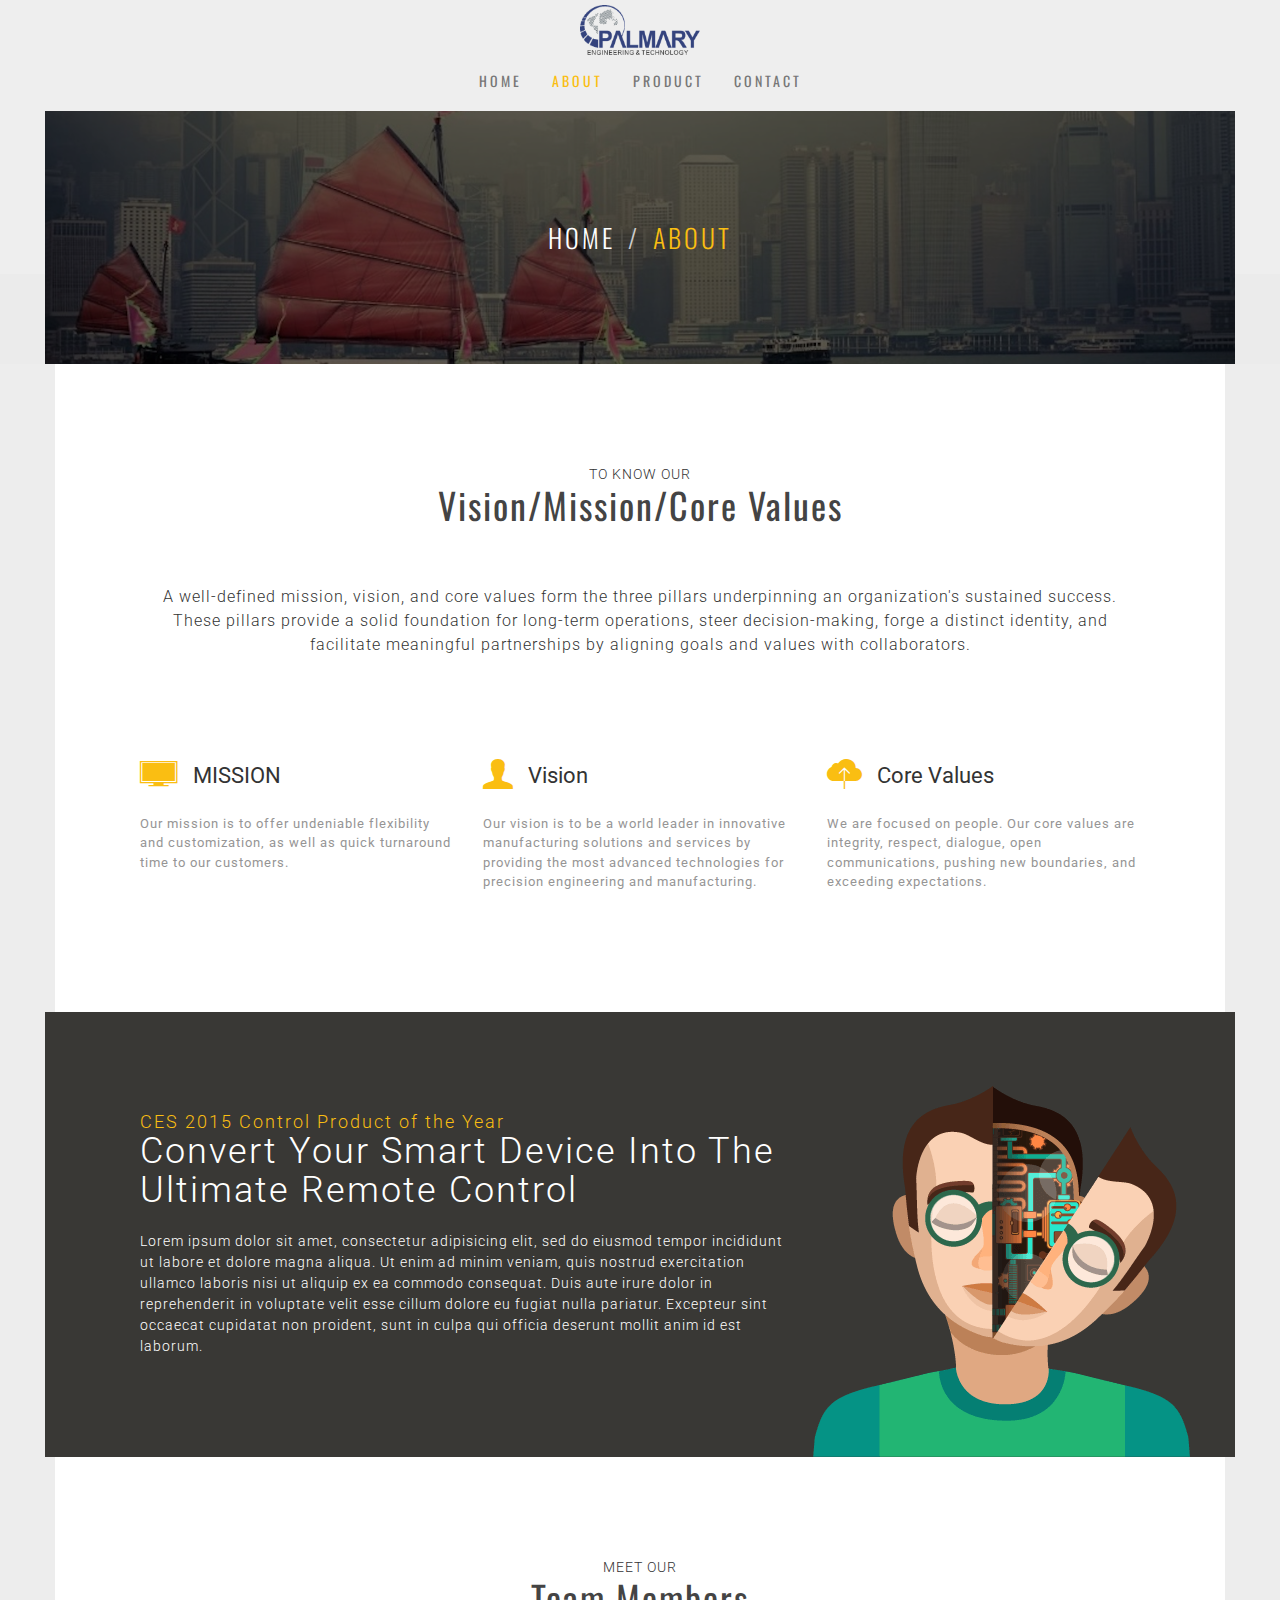
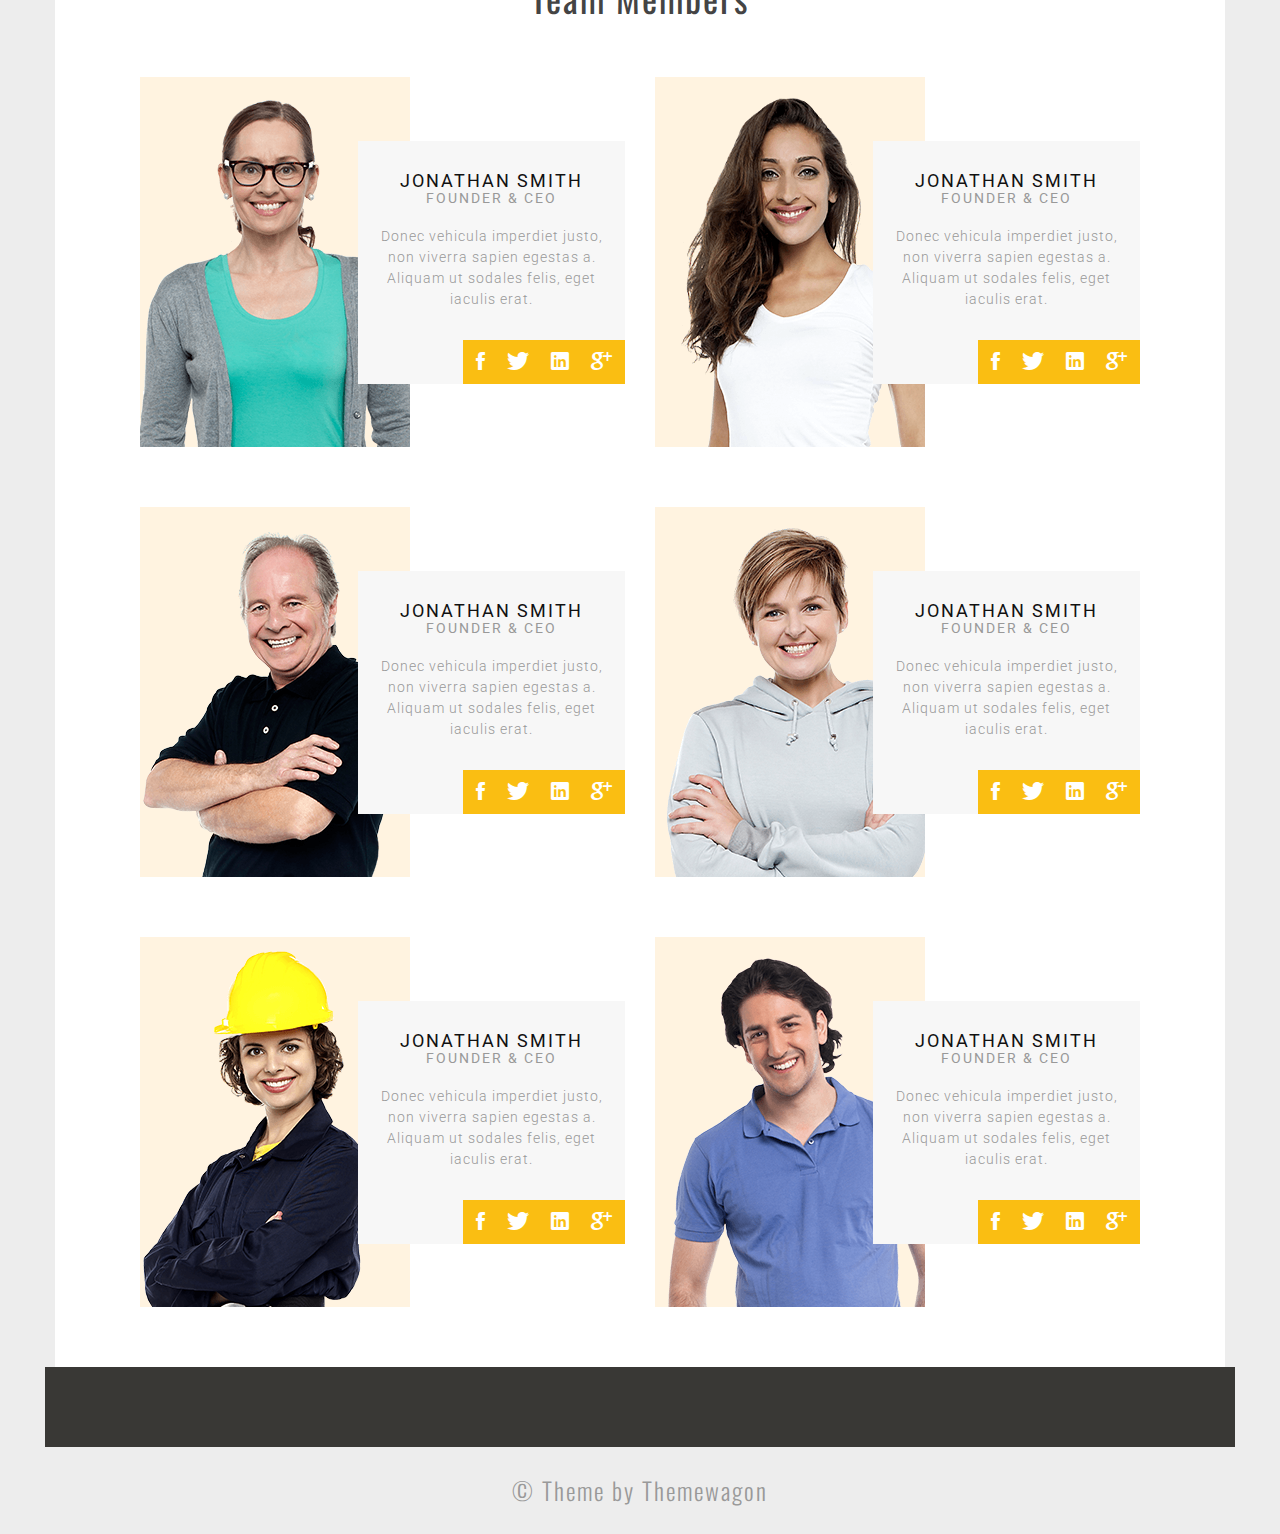
==== about.html @ f739ae71 "Add files via upload" ====
<!DOCTYPE html>
<html lang="en">
    <head>
        <meta charset="utf-8">
        <meta http-equiv="X-UA-Compatible" content="IE=edge">
        <meta name="viewport" content="width=device-width, initial-scale=1">

        <title>Robot | About</title>

        <!-- CSS -->

        <!-- google fonts -->
        <link href='https://fonts.googleapis.com/css?family=Roboto:400,300,500,700' rel='stylesheet' type='text/css'>
        <link href='https://fonts.googleapis.com/css?family=Oswald:400,300,700' rel='stylesheet' type='text/css'>

        <!-- files -->
        <link href="assets/css/bootstrap.min.css" rel="stylesheet">
        <link href="assets/css/magnific-popup.css" rel="stylesheet">
        <link href="assets/css/owl.carousel.css" rel="stylesheet">
        <link href="assets/css/owl.carousel.theme.min.css" rel="stylesheet">
        <link href="assets/css/ionicons.css" rel="stylesheet">
        <link href="assets/css/main.css" rel="stylesheet">

        <!--[if lt IE 9]>
          <script src="https://oss.maxcdn.com/html5shiv/3.7.2/html5shiv.min.js"></script>
          <script src="https://oss.maxcdn.com/respond/1.4.2/respond.min.js"></script>
        <![endif]-->
    </head>
    <body>

    <!-- Site Header -->
        <div class="site-header-bg">
            <div class="container">
                <div class="row justify-content-center">
                    <div class="col-sm-12 text-center">
                        <a href="index.html"><img src="palmary.png" alt="logo" style="height: 50px; width: 120px"></a>
                    </div>

                </div>
            </div>
        </div>
        
    <!-- Header -->

        <section id="header" class="main-header about-header inner-header">
            <div class="container">

                <div class="row">
                    <nav class="navbar navbar-default">
                        <div class="navbar-header">
                            <button type="button" class="navbar-toggle collapsed" data-toggle="collapse" data-target="#site-nav-bar" aria-expanded="false">
                                <span class="sr-only">Toggle navigation</span>
                                <span class="icon-bar"></span>
                                <span class="icon-bar"></span>
                                <span class="icon-bar"></span>
                            </button>
                        </div>

                        <div class="collapse navbar-collapse" id="site-nav-bar">
                            <ul class="nav navbar-nav">
                                <li><a href="index.html">Home</a></li>
                                <li class="active"><a href="about.html">About</a></li>
                                <li><a href="shop.html">Product</a></li>
                                
                                <li><a href="contact.html">Contact</a></li>
                            </ul>
                        </div><!-- /.navbar-collapse -->
                    </nav>
                </div>
                
                <div class="intro row">
                    <div class="overlay"></div>
                    <div class="col-sm-12">
                        <ol class="breadcrumb">
                            <li><a href="index.html">Home</a></li>
                            <li class="active">About</li>
                        </ol>
                    </div>
                </div> <!-- /.intro.row -->
            </div> <!-- /.container -->
            <div class="nutral"></div>
        </section> <!-- /#header -->

    <!-- About -->
        <section class="about">
            <div class="container page-bgc">
                <div class="row">
                    <div class="col-sm-12">
                        <div class="title-box">
                            <p>To know our</p>
                            <h2 class="title mt0">Vision/Mission/Core Values</h2>
                        </div>
                    </div>
                </div>
                <div class="row">
                    <div class="boxed">
                        <div class="col-sm-12">
                            <p class="inner-p">
                                A well-defined mission, vision, and core values form the three pillars underpinning an organization's sustained success. These pillars provide a solid foundation for long-term operations, steer decision-making, forge a distinct identity, and facilitate meaningful partnerships by aligning goals and values with collaborators.
                            </p>
                        </div>
                    </div>
                </div>

            <!-- Services -->
                <div class="service">
                    <div class="row">
                        <div class="boxed">
                            <div class="col-sm-4">
                                <div class="service-box">
                                    <div class="service-title">
                                        <div class="icon">
                                            <span class="ion-ios-monitor"></span>
                                        </div>
                                         <div class="mt-10">
                                            MISSION
                                        </div>
                                    </div>
                                    <p>Our mission is to offer undeniable flexibility and customization, as well as quick turnaround time to our customers.
                                    </p>
                                </div>
                            </div>
                            <div class="col-sm-4">
                                <div class="service-box">
                                    <div class="service-title">
                                        <div class="icon">
                                            <span class="ion-person"></span>
                                        </div>
                                         <div class="mt-10">
                                            Vision
                                        </div>
                                    </div>
                                    <p>
                                        Our vision is to be a world leader in 
innovative manufacturing solutions and
services by providing the most advanced 
technologies for precision engineering and 
manufacturing.
                                    </p>
                                </div>
                            </div>
                            <div class="col-sm-4">
                                <div class="service-box">
                                    <div class="service-title">
                                        <div class="icon">
                                            <span class="ion-ios-cloud-upload"></span>
                                        </div>
                                         <div>
                                            Core Values
                                        </div>
                                    </div>
                                    <p>
                                        We are focused on people. Our core values are integrity, respect, dialogue, open communications, pushing new boundaries, and exceeding expectations.
                                    </p>
                                </div>
                            </div>
                            
                        </div>
                    </div>
                </div>

            <!-- Machine Man -->
                <div class="machine-man">
                    <div class="row">
                        <div class="boxed">
                            <div class="col-sm-8">
                                <h4 class="m-s-title">CES 2015 Control Product of the Year</h4>
                                <h1 class="m-p-title">Convert your smart device into the ultimate remote control</h1>
                                <p>
                                    Lorem ipsum dolor sit amet, consectetur adipisicing elit, sed do eiusmod
                                    tempor incididunt ut labore et dolore magna aliqua. Ut enim ad minim veniam,
                                    quis nostrud exercitation ullamco laboris nisi ut aliquip ex ea commodo
                                    consequat. Duis aute irure dolor in reprehenderit in voluptate velit esse
                                    cillum dolore eu fugiat nulla pariatur. Excepteur sint occaecat cupidatat non
                                    proident, sunt in culpa qui officia deserunt mollit anim id est laborum.
                                </p>
                            </div>
                        </div>
                    </div>
                </div>

            <!-- Team -->
                <div class="team">
                    <div class="row">
                        <div class="boxed">
                            <div class="col-sm-12">
                                <div class="title-box">
                                    <p>Meet our</p>
                                    <h2 class="title mt0">Team Members</h2>
                                </div>
                            </div>
                            <div class="col-sm-6">
                                <div class="team-box">
                                    <div class="team-img">
                                        <img class="team-img img-responsive" src="assets/images/team-1.png" alt="team">
                                    </div>
                                    <div class="team-img-detail">
                                        <h4 class="member-name">Jonathan Smith</h4>
                                        <h5 class="member-id">Founder &amp; CEO</h5>
                                        <p>
                                            Donec vehicula imperdiet justo, non viverra sapien egestas a. Aliquam ut sodales felis, eget iaculis erat.
                                        </p>
                                        <div class="social">
                                            <a href="#"><i class="ion-social-facebook"></i></a>
                                            <a href="#"><i class="ion-social-twitter"></i></a>
                                            <a href="#"><i class="ion-social-linkedin"></i></a>
                                            <a href="#"><i class="ion-social-googleplus"></i></a>
                                        </div>
                                    </div>
                                </div>
                            </div>
                            <div class="col-sm-6">
                                <div class="team-box">
                                    <div class="team-img">
                                        <img class="team-img img-responsive" src="assets/images/team-2.png" alt="team">
                                    </div>
                                    <div class="team-img-detail">
                                        <h4 class="member-name">Jonathan Smith</h4>
                                        <h5 class="member-id">Founder &amp; CEO</h5>
                                        <p>
                                            Donec vehicula imperdiet justo, non viverra sapien egestas a. Aliquam ut sodales felis, eget iaculis erat.
                                        </p>
                                        <div class="social">
                                            <a href="#"><i class="ion-social-facebook"></i></a>
                                            <a href="#"><i class="ion-social-twitter"></i></a>
                                            <a href="#"><i class="ion-social-linkedin"></i></a>
                                            <a href="#"><i class="ion-social-googleplus"></i></a>
                                        </div>
                                    </div>
                                </div>
                            </div>
                            <div class="col-sm-6">
                                <div class="team-box">
                                    <div class="team-img">
                                        <img class="team-img img-responsive" src="assets/images/team-3.png" alt="team">
                                    </div>
                                    <div class="team-img-detail">
                                        <h4 class="member-name">Jonathan Smith</h4>
                                        <h5 class="member-id">Founder &amp; CEO</h5>
                                        <p>
                                            Donec vehicula imperdiet justo, non viverra sapien egestas a. Aliquam ut sodales felis, eget iaculis erat.
                                        </p>
                                        <div class="social">
                                            <a href="#"><i class="ion-social-facebook"></i></a>
                                            <a href="#"><i class="ion-social-twitter"></i></a>
                                            <a href="#"><i class="ion-social-linkedin"></i></a>
                                            <a href="#"><i class="ion-social-googleplus"></i></a>
                                        </div>
                                    </div>
                                </div>
                            </div>
                            <div class="col-sm-6">
                                <div class="team-box">
                                    <div class="team-img">
                                        <img class="team-img img-responsive" src="assets/images/team-4.png" alt="team">
                                    </div>
                                    <div class="team-img-detail">
                                        <h4 class="member-name">Jonathan Smith</h4>
                                        <h5 class="member-id">Founder &amp; CEO</h5>
                                        <p>
                                            Donec vehicula imperdiet justo, non viverra sapien egestas a. Aliquam ut sodales felis, eget iaculis erat.
                                        </p>
                                        <div class="social">
                                            <a href="#"><i class="ion-social-facebook"></i></a>
                                            <a href="#"><i class="ion-social-twitter"></i></a>
                                            <a href="#"><i class="ion-social-linkedin"></i></a>
                                            <a href="#"><i class="ion-social-googleplus"></i></a>
                                        </div>
                                    </div>
                                </div>
                            </div>
                            <div class="col-sm-6">
                                <div class="team-box">
                                    <div class="team-img">
                                        <img class="team-img img-responsive" src="assets/images/team-5.png" alt="team">
                                    </div>
                                    <div class="team-img-detail">
                                        <h4 class="member-name">Jonathan Smith</h4>
                                        <h5 class="member-id">Founder &amp; CEO</h5>
                                        <p>
                                            Donec vehicula imperdiet justo, non viverra sapien egestas a. Aliquam ut sodales felis, eget iaculis erat.
                                        </p>
                                        <div class="social">
                                            <a href="#"><i class="ion-social-facebook"></i></a>
                                            <a href="#"><i class="ion-social-twitter"></i></a>
                                            <a href="#"><i class="ion-social-linkedin"></i></a>
                                            <a href="#"><i class="ion-social-googleplus"></i></a>
                                        </div>
                                    </div>
                                </div>
                            </div>
                            <div class="col-sm-6">
                                <div class="team-box">
                                    <div class="team-img">
                                        <img class="team-img img-responsive" src="assets/images/team-6.png" alt="team">
                                    </div>
                                    <div class="team-img-detail">
                                        <h4 class="member-name">Jonathan Smith</h4>
                                        <h5 class="member-id">Founder &amp; CEO</h5>
                                        <p>
                                            Donec vehicula imperdiet justo, non viverra sapien egestas a. Aliquam ut sodales felis, eget iaculis erat.
                                        </p>
                                        <div class="social">
                                            <a href="#"><i class="ion-social-facebook"></i></a>
                                            <a href="#"><i class="ion-social-twitter"></i></a>
                                            <a href="#"><i class="ion-social-linkedin"></i></a>
                                            <a href="#"><i class="ion-social-googleplus"></i></a>
                                        </div>
                                    </div>
                                </div>
                            </div>
                        </div>
                    </div>
                </div>

            <!-- CTA -->
                <div class="cta">
                    <div class="row">
                        
                    </div>
                </div>

            </div>
        </section>

    <!-- Footer -->

        <footer class="footer text-center">
            <h3>&copy; Theme by <a href="https://themewagon.com/">Themewagon</a></h3>
        </footer>

    <!-- Scripts -->
        <script src="assets/js/jquery-1.12.3.min.js"></script>
        <script src="assets/js/bootstrap.min.js"></script>
        <script src="assets/js/jquery.magnific-popup.min.js"></script>
        <script src="assets/js/owl.carousel.min.js"></script>
        <script src="assets/js/script.js"></script>

    </body>
</html>
---- assets/css/main.css ----
body{
	background-color: #ededed;
	font-family: 'Oswald';
	position: relative;
	margin: 0;

}

/*======================================================================
##		Global Settings
=======================================================================*/
.btn-robot, p{
	font-family: 'Roboto';
	line-height: 1.5;
	letter-spacing: 1px;
	font-weight: 300;
}
.mt0{
	margin-top: 0;
}
.thin{
	font-weight: 300;
}
.c-table{
	display: table;
	height: 100%;
	width: 100%;
}
.c-cell{
	display: table-cell;
	vertical-align: middle;
}
.title-box{
	text-align: center;
	padding: 100px 0 50px;
	text-transform: uppercase;
}
.title-box p{
	margin-bottom: 0;
}
.title{
	font-weight: 300;
	color: #999;
	font-size: 36px;
	letter-spacing: 2px;
}
.title.mt0{
	text-transform: capitalize;
	font-weight: 400;
	color: #444;
}
.title span{
	color: #444;
}
.btn-robot{
	border-radius: 0;
	background-color: #fabe12;
	color: #fff;
	text-transform: uppercase;
	border-color: transparent;
	padding: 5px 15px;
	transition: all 0.4s ease-in-out;
	letter-spacing: 1px;
	font-weight: 300;
	margin-top: 15px;
}
.btn-robot:hover{
	background-color: transparent;
	color: #fabe12;
	border-color: #fabe12;
}




/*======================================================================
##		Header Section
=======================================================================*/
.site-header-bg{
	width: 100%;
	background-color: #eee;
	z-index: 1;
	padding-top: 5px;
	color: #fff;
	justify-content: center;
	text-transform: uppercase;
	font-family: 'Roboto';
}
.site-header-bg .container {
  width: 100%;
}
.site-header-bg .input-group{
	padding-top: 0px;
}
.site-header-bg .form-control{
	border-radius: 0;
	background-color: transparent;
}
.site-header-bg .input-group .btn{
	text-transform: uppercase;
	border-radius: 0;
}
.site-header-bg .btn-robot{
	margin-top: 0;
	padding-bottom: 6px;
}




/*======================================================================
##		Header Section
=======================================================================*/
.main-header{
	text-transform: uppercase;
	text-align: center;
	color: #fff;
	letter-spacing: 3px;
	background: #eee;
	position: relative;
}
.header-quote{
	color: #fabe12;
	font-weight: 700;
	margin-bottom: 0;
}
.main-header p{
	font-weight: 300;
	font-size: 18px;
	letter-spacing: 6px;
}
.header-title{
	font-weight: 700;
}
.header-title .thin{
	letter-spacing: 6px;
}
.intro{
	  padding: 200px 0;
    background-image: url(../images/hongkong.jpg);
    background-repeat: no-repeat;
    background-size: cover;
    background-position: center;
    margin-bottom: -90px;
    z-index: 11;
    position: relative;
    transition: background-image 1.5s linear;
}
.nutral{
	background-color: #ebebeb;
	height: 90px;
	z-index: 10;
	position: relative;
}
.navbar{
    margin-bottom: 0;
    border-bottom-left-radius: 0;
    border-bottom-right-radius: 0;
}
.navbar-default{
	border-color: #eee;
  background-color: #eee;
}
.navbar-default .navbar-nav>.active>a, .navbar-default .navbar-nav>.active>a:focus, .navbar-default .navbar-nav>.active>a:hover{
	color: #fabe12;
	background-color: transparent;
}
.navbar .navbar-nav {
    display: inline-block;
    float: none;
}
.navbar .navbar-collapse {
    text-align: center;
}
.navbar-default .navbar-nav>li>a:focus, .navbar-default .navbar-nav>li>a:hover {
	color: #fff;
}




/*======================================================================
##		Footer widget Section
=======================================================================*/
.footer-widget{
	padding: 80px 0;
	border-bottom: 1px solid rgba(153, 153, 153, 0.3);
}
.footer-widget .section-bg{
	background-color: #ebebeb;
	text-align: center;
	text-transform: capitalize;
}
.footer-widget h3{
	border-bottom: 1px solid rgba(153, 153, 153, 0.3);
	color: #999;
	padding-bottom: 25px;
	margin-bottom: 15px;
	font-weight: 300;
	letter-spacing: 2px;
}
.footer-widget ul{
	padding-left: 0;
}
.footer-widget ul li{
	list-style-type: none;
	padding: 7px 0;
}
.footer-widget ul li:before{
	content: "\f363";
	font-family: 'ionicons';
	padding-right: 5px;
	font-size: 14px;
	color: #999;
}
.footer-widget ul li a{
	color: #999;
	font-family: 'Roboto';
	font-size: 14px;
	font-weight: 500;
}
.widget-img-box{
	margin-top: 30px;
}
.widget-img{
	width: 49%;
	display: inline-block;
}
.footer{
	padding: 10px 0 20px;
}
.footer h3, .footer a{
	color: #999;
	font-weight: 300;
	letter-spacing: 2px;
}







/*======================================================================
##		Product Section
=======================================================================*/
.product .section-bg{
	background-color: #fff;
}
.porduct-box{
	margin-bottom: 30px;
	position: relative;
}
.porduct-box img{
	width: 100% !important;
}
.product-title{
	position: absolute;
    top: 5px;
    left: 25px;
    right: 25px;
    padding: 15px;
    background-color: #fabe12;
    text-transform: uppercase;
    color: #fff;
    text-align: center;
    font-weight: 300;
}
.classic-title{
	margin-top: 100px;
	text-transform: uppercase;
	letter-spacing: 2px;
	margin-bottom: 30px;
	position: relative;
}
.incline-div{
	position: absolute;
	top: 3px;
	left: 0;
	border-top: 60px solid #fabe12;
	border-right: 60px solid transparent;
	margin-left: -15px;
	width: 250px;
	z-index: 1;
}
.outer-stiker{
	display: inline-block;
	color: #d0d0d0;
}
.stiker{
	display: inline-block;
}
.inner-stiker{
	color: #fff;
	padding-right: 50px;
}
.outer-stiker, .inner-stiker{
	font-weight: 300;
	z-index: 2;
	position: relative;
}
.product p{
	color: #999;
	font-size: 14px;
	text-align: justify;
	margin-bottom: 30px;
}
.product p.p-large{
	font-size: 16px;
	font-weight: 400;
}
@media (min-width: 768px){
	.boxed{
		padding: 0 80px;
	}
}




/*======================================================================
##		History Section
=======================================================================*/
.history .section-bg{
	background-color: #222;
	text-align: center;
}
.history p{
	color: #fff;
}
.history .title{
	color: #fabe12;
}
.history img{
	padding: 60px 0 0;
}



/*======================================================================
##		Partner Section
=======================================================================*/
.partner .section-bg{
	background-color: #eee;
	text-align: center;
	padding-bottom: 80px;
}
.partner .title{
	color: #111;
}




/*======================================================================
++++++++++++++++++++++++++++++++++++++++++++++++++++++++++++++++++++++++
##		Pages
++++++++++++++++++++++++++++++++++++++++++++++++++++++++++++++++++++++++
=======================================================================*/

/*======================================================================
##		Inner Header Sections
=======================================================================*/
.inner-header .intro{
	padding: 100px 0;
}
.overlay{
	position: absolute;
	content: '';
	width: 100%;
	height: 100%;
	top: 0;
	left: 0;
	background-color: rgba(1, 0, 0, 0.6);
}
.inner-header .breadcrumb{
	margin-bottom: 0;
	background-color: transparent;
	font-size: 26px;
	font-weight: 300;
}
.inner-header .breadcrumb>.active{
	color: #fabe12;
}
.inner-header .breadcrumb a{
	color: #fff;
}
.inner-p{
	text-align: center;
	margin-bottom: 80px;
	font-size: 16px;
}
.page-bgc{
	background-color: #fff;
	padding-bottom: 100px;
}

.intro{
	background-color: #313131;
}
.faq-header .intro{
	background-image: url(../images/hongkong2.jpg);
}
.shop-header .intro{
	background-image: url(../images/shop-header.jpg);
}
.contact-header .intro{
	background-image: url(../images/contact-header.jpg);
}
.about-header .intro{
	background-image: url(../images/hongkong2.jpg);
}
.about .page-bgc{
	padding-bottom: 0;
}





/*======================================================================
##		FAQ
=======================================================================*/
.panel-heading {
  padding: 0;
  border-radius: 0;
}
.panel-heading h4.panel-title {
  position: relative;
  text-transform: capitalize;
}
.panel-heading a {
  display: block;
  padding: 15px 0 15px 40px;
  line-height: 1;
  -webkit-transition: all .3s;
  transition: all .3s;
}

.panel-heading a:hover {
  color: #fff;
  text-decoration: none;
}
.panel-heading a:focus {
  text-decoration: none;
  color: #111;
}
.panel-heading a:active {
  color: #111;
}
@media (min-width:768px) {
  .panel-heading a:after,a.collapsed:after {
    font-family: 'ionicons';
    content: "\f126";
    position: absolute;
    right: 55px;
    font-size: 18px;
    color: #111;
  }

  a.collapsed:after {
    content: "\f123";
  }
}
.panel-body {
  padding: 20px;
  color: #999;
  line-height: 1.7;
}
.panel-default {
  border: 1px solid #111;
}
.panel-default>.panel-heading {
  background-color: transparent;
  transition: all 0.4s ease-in-out;
}
.panel-default>.panel-heading:hover{
	background-color: #fabe12;
}
.panel-default>.panel-heading+.panel-collapse>.panel-body {
  border-top: 2px solid rgba(0,0,0,.1);
}

.panel-group .panel {
  border-radius: 0;
  margin-bottom: -5px;
  border-bottom: none;
}
.panel-group .panel:last-child{
	border-bottom: 1px solid #111;
}




/*======================================================================
##		Shop
=======================================================================*/
.img-full{
	width: 100%;
}
.shop-box{
	position: relative;
	overflow: hidden;
}
.shop-box-hover{
	position: absolute;
	left: -90%;
	top: -90%;
	background-color: #fabe12;
	width: 100%;
	height: 100%;
	transition: all 0.4s ease-in-out;
}
.shop-box:hover .shop-box-hover{
	top: 0;
	left: 0;
}
.shop-box-hover .c-cell a{
	font-size: 25px;
	color: #111;
	transition: all 0.4s ease-in-out;
	padding: 8px;
}
.shop-box-hover .c-cell a:hover{
	color: #fff;
	text-decoration: none;
}
.shop-box-title{
	font-family: 'Roboto';
	text-transform: uppercase;
	padding: 30px 0;
	margin-bottom: 50px;
	border-bottom: 1px solid rgba(0, 0, 0, 0.1);
}
.shop-box-title h4{
	margin: 0 0 5px 0;
	font-weight: 700;
}
.shop-price{
	margin-bottom: 0;
	font-weight: 500;
}
.star{
	margin: 0;
	color: #fabe12;
}
@media (min-width: 768px){
	.shop-price, .star{
		text-align: right;
	}
}
.pager li>a, .pager li>span{
	border-radius: 0;
	color: #111;
}
.pager li>a:focus, .pager li>a:hover{
	color: #fff;
	border-color: #fabe12;
	background-color: #fabe12;
}




/*======================================================================
##		Contact
=======================================================================*/
.map_canvas{
	width: 100%;
	height: 400px;
	margin-bottom: 30px;
}
.contact h4, .contact h5{
	font-family: 'Roboto';
	text-transform: uppercase;
	font-weight: 400;
}
.contact h5{
	margin: 0;
}
.contact h4{
	padding: 40px 0 30px;
}
.contact-detail{
	border-bottom: 1px solid #ddd;
	text-transform: uppercase;
	padding: 10px 0 15px;
	font-size: 10px;
	font-weight: 500;
	margin-bottom: 30px;
}
.contact-form .form-control{
	border-color: transparent;
	border-bottom: 1px solid #ddd;
	border-radius: 0;
	box-shadow: none;
	font-family: 'Roboto';
	padding-left: 0;
}
.contact-form .form-control:active, .contact-form .form-control:focus{
	border-bottom: 1px solid #fabe12;
	box-shadow: none;
}

/*Turn off Google Map zooming*/
/******************************/
.scrolloff {
    pointer-events: none;
}
/*placeholder style*/
/*******************/
.contact-form ::-webkit-input-placeholder { /* Chrome/Opera/Safari */
	text-transform: uppercase;
	font-family: 'Roboto';
}
.contact-form ::-moz-placeholder { /* Firefox 19+ */
	text-transform: uppercase;
	font-family: 'Roboto';
}
.contact-form :-ms-input-placeholder { /* IE 10+ */
	text-transform: uppercase;
	font-family: 'Roboto';
}
.contact-form :-moz-placeholder { /* Firefox 18- */
	text-transform: uppercase;
	font-family: 'Roboto';
}





/*======================================================================
##		Contact
=======================================================================*/
/*Service*/
/*********/
.service{
	padding-bottom: 60px;
}
.service-box{
	margin-bottom: 60px;
}
.service-box p{
	font-size: 13px;
	font-weight: 400;
	color: #969595;
	margin-bottom: 0;
}
.service-title{
	display: table;
	font-family: 'Roboto';
	font-size: 22px;
	padding: 10px 0;
	text-transform: capitalize;
}
.service-title .icon span{
	font-size: 40px;
	color: #fabe12;
	margin-right: 15px;
}
.service-title div{
	display: table-cell;
	vertical-align: middle;
}
/*Machine Man*/
/*************/
.machine-man{
	background-color: #393835;
	color: #fff;
	font-family: 'Roboto';
	margin-left: -15px;
	margin-right: -15px;
}
.m-s-title, .m-p-title{
	font-weight: 300;
	letter-spacing: 2px;
}
.m-s-title{
	color: #fabe12;
	margin: 0;
	padding-top: 100px;
}
.m-p-title{
	text-transform: capitalize;
	margin: 0 0 20px;
}
.machine-man p{
	margin-bottom: 100px;
}
@media (max-width: 677px){
	.machine-man{
		padding-left: 15px;
		padding-right: 15px;
	}
}
@media (min-width: 678px){
	.machine-man .boxed{
		padding: 0 95px;
	}
	.machine-man .row{
		background-image: url(../images/machine-man.png);
		background-repeat: no-repeat;
		background-position: right 60px bottom 0;
	}
}
/*Team*/
/******/
.team-box{
	position: relative;
	width: 100%;
	margin-bottom: 60px;
}
.team-img-detail{
	font-family: 'Roboto';
	text-align: center;
	position: absolute;
	width: 55%;
	right: 0;
	background-color: #f7f7f7;
	color: #999;
	/*padding: 20px;*/
}
.team-img-detail h4{
	color: #111;
	padding-top: 30px;
}
.team-img-detail h4, .team-img-detail h5{
	text-transform: uppercase;
	font-weight: 400;
	letter-spacing: 2px;
	margin: 0;
}
.team-img-detail p{
	padding: 20px;
}
.social {
 	font-size: 24px;
	float: right;
	background-color: #fabe12;
	padding: 5px;
}
.social a {
	color: #fff;
	padding: 8px;
}
@media (max-width: 767px){
	.team-img{
		width: 100%;
	}
}
/*CTA*/
/*****/
.cta{
	background-color: #393835;
	color: #fff;
	margin-left: -15px;
	margin-right: -15px;
	padding: 40px 0;
}
.cta .btn-robot{
	color: #393835;
	font-size: 16px;
	font-weight: 700;
	margin-top: 10px;
}
.cta .btn-robot:hover{
	color: #fabe12;
}
@media (max-width: 677px){
	.cta{
		padding-left: 15px;
		padding-right: 15px;
	}
}
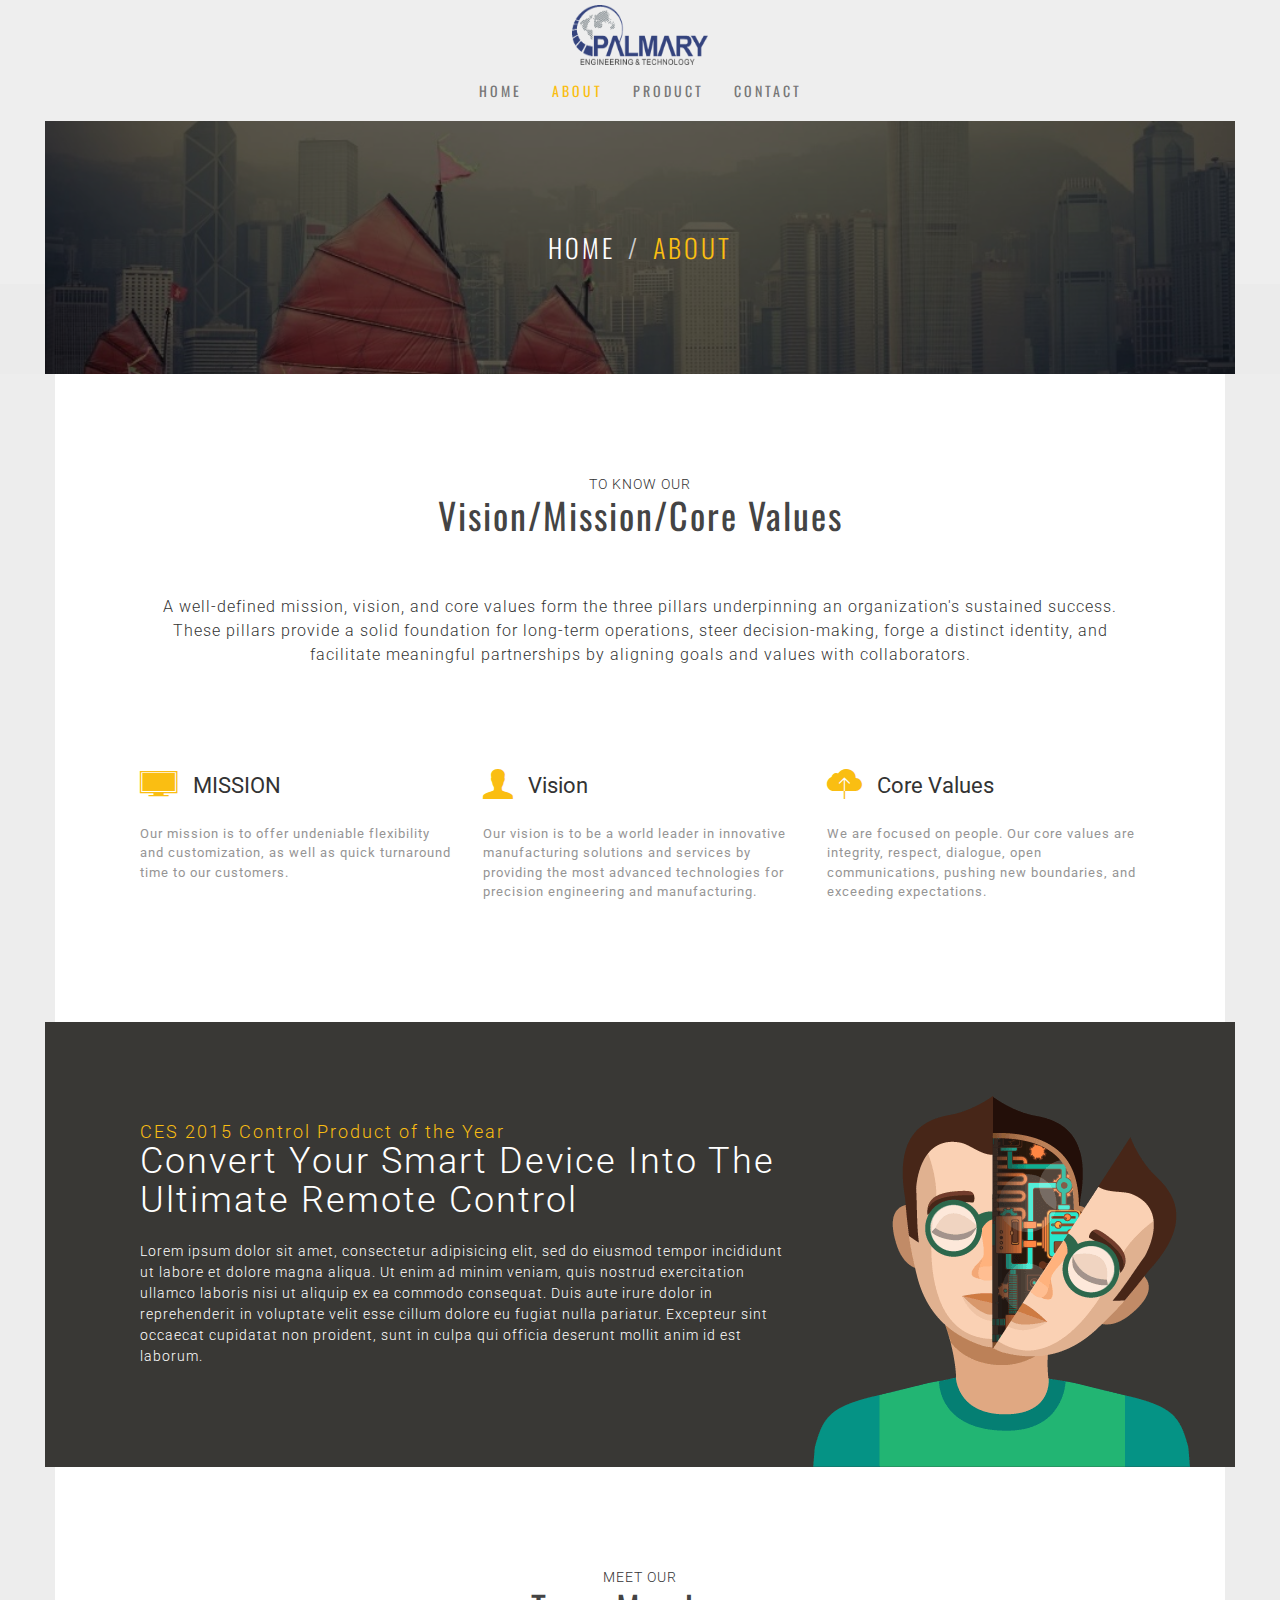
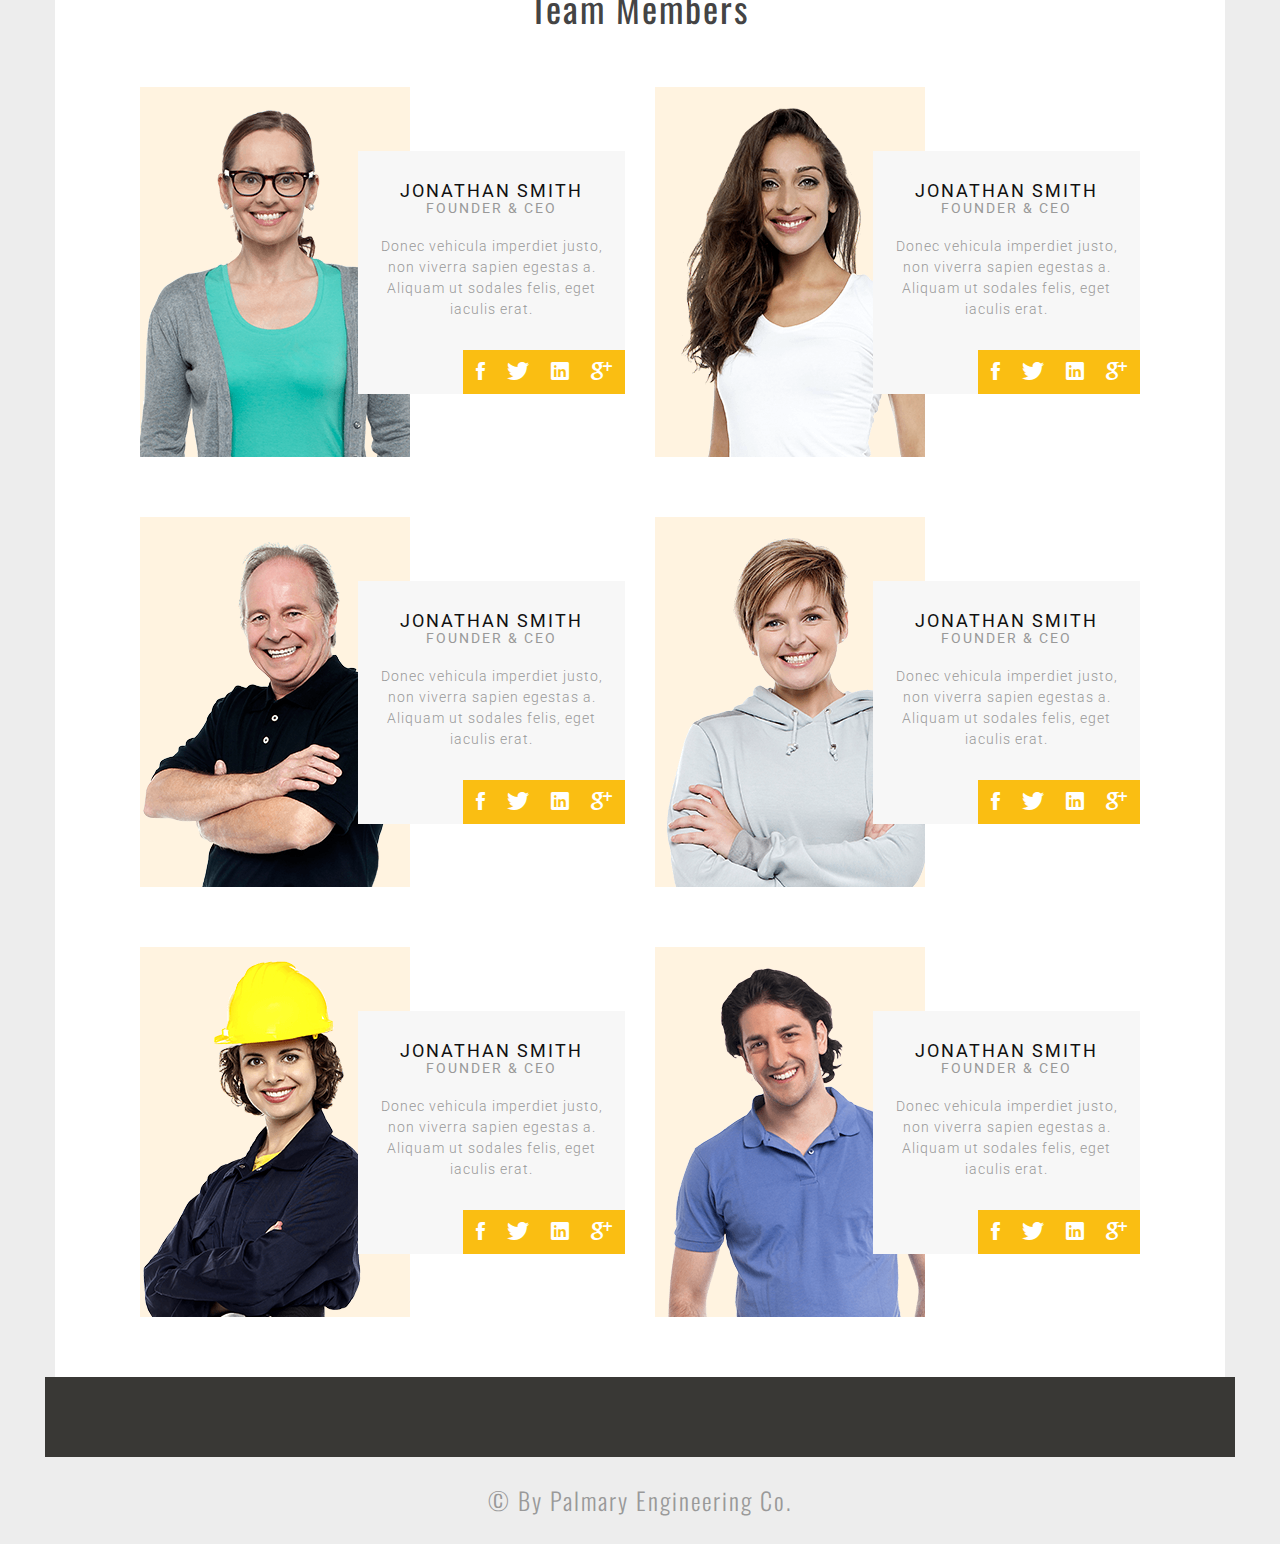
==== commit 5e454a9b: "Add files via upload" ====
--- a/about.html
+++ b/about.html
@@ -5,7 +5,7 @@
         <meta http-equiv="X-UA-Compatible" content="IE=edge">
         <meta name="viewport" content="width=device-width, initial-scale=1">
 
-        <title>Robot | About</title>
+        <title>Palmary Engineering Technology| About</title>
 
         <!-- CSS -->
 
@@ -33,7 +33,7 @@
             <div class="container">
                 <div class="row justify-content-center">
                     <div class="col-sm-12 text-center">
-                        <a href="index.html"><img src="palmary.png" alt="logo" style="height: 50px; width: 120px"></a>
+                         <a href="index.html"><img src="palmary.png" alt="logo" style="height: 60px; width: 136px"></a>
                     </div>
 
                 </div>
@@ -60,7 +60,7 @@
                             <ul class="nav navbar-nav">
                                 <li><a href="index.html">Home</a></li>
                                 <li class="active"><a href="about.html">About</a></li>
-                                <li><a href="shop.html">Product</a></li>
+                                <li><a href="product.html">Product</a></li>
                                 
                                 <li><a href="contact.html">Contact</a></li>
                             </ul>
@@ -325,8 +325,8 @@
 
     <!-- Footer -->
 
-        <footer class="footer text-center">
-            <h3>&copy; Theme by <a href="https://themewagon.com/">Themewagon</a></h3>
+      <footer class="footer text-center">
+            <h3>&copy; By Palmary Engineering Co.</h3>
         </footer>
 
     <!-- Scripts -->
--- a/assets/css/main.css
+++ b/assets/css/main.css
@@ -146,6 +146,28 @@
     position: relative;
     transition: background-image 1.5s linear;
 }
+.intro2{
+	  padding: 200px 0;
+    background-image: url(../images/machine.jpg);
+    background-repeat: no-repeat;
+    background-size: cover;
+    background-position: center;
+    margin-bottom: -90px;
+    z-index: 11;
+    position: relative;
+    transition: background-image 1.5s linear;
+}
+.intro3{
+	  padding: 200px 0;
+    background-image: url(../images/distribution.jpg);
+    background-repeat: no-repeat;
+    background-size: cover;
+    background-position: center;
+    margin-bottom: -90px;
+    z-index: 11;
+    position: relative;
+    transition: background-image 1.5s linear;
+}
 .nutral{
 	background-color: #ebebeb;
 	height: 90px;
@@ -247,11 +269,13 @@
 .product .section-bg{
 	background-color: #fff;
 }
-.porduct-box{
+.product-box{
 	margin-bottom: 30px;
+	display: flex;
+	flex-wrap: wrap;
 	position: relative;
 }
-.porduct-box img{
+.product-box img{
 	width: 100% !important;
 }
 .product-title{
@@ -260,11 +284,26 @@
     left: 25px;
     right: 25px;
     padding: 15px;
-    background-color: #fabe12;
+    background-color: rgba(250, 190, 18, 0.7);
     text-transform: uppercase;
     color: #fff;
     text-align: center;
     font-weight: 300;
+}
+.product-content{
+	  position: absolute;
+    top: 100px;
+    left: 25px;
+    right: 25px;
+    padding: 15px;
+    background-color: rgba(15, 10, 10, 0.7);
+    font-size: 30px;
+
+    text-align: center;
+    height: 80%;
+}
+.product-content >p{
+	color: green;
 }
 .classic-title{
 	margin-top: 100px;
@@ -321,6 +360,7 @@
 /*======================================================================
 ##		History Section
 =======================================================================*/
+
 .history .section-bg{
 	background-color: #222;
 	text-align: center;
@@ -398,9 +438,7 @@
 .intro{
 	background-color: #313131;
 }
-.faq-header .intro{
-	background-image: url(../images/hongkong2.jpg);
-}
+
 .shop-header .intro{
 	background-image: url(../images/shop-header.jpg);
 }
@@ -408,7 +446,7 @@
 	background-image: url(../images/contact-header.jpg);
 }
 .about-header .intro{
-	background-image: url(../images/hongkong2.jpg);
+	background-image: url(../images/hongkong.jpg);
 }
 .about .page-bgc{
 	padding-bottom: 0;
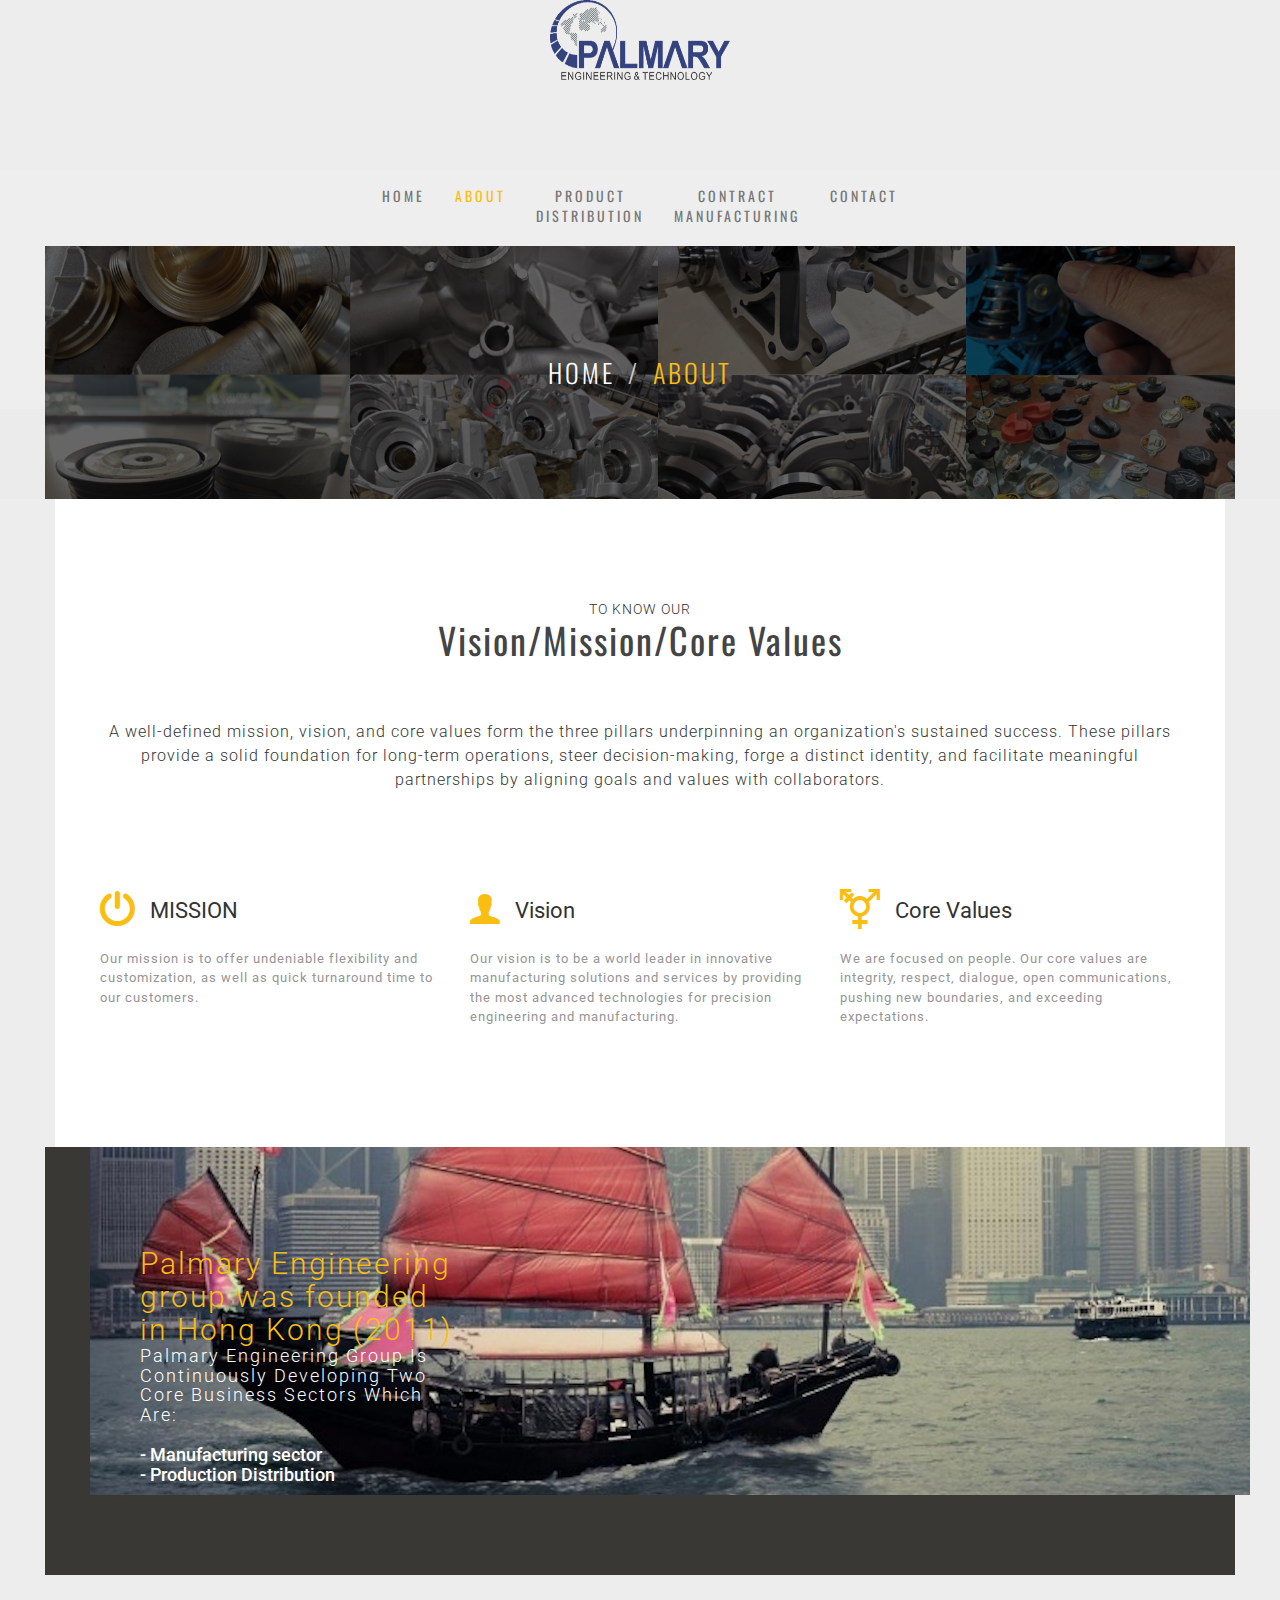
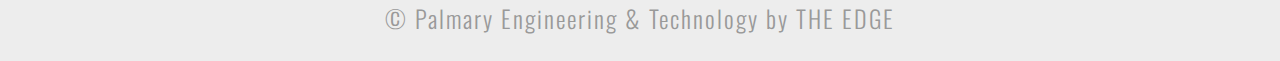
==== commit 84f436f7: "Add files via upload" ====
--- a/about.html
+++ b/about.html
@@ -5,7 +5,7 @@
         <meta http-equiv="X-UA-Compatible" content="IE=edge">
         <meta name="viewport" content="width=device-width, initial-scale=1">
 
-        <title>Palmary Engineering Technology| About</title>
+        <title>Palmary Engineeing & Technology| About</title>
 
         <!-- CSS -->
 
@@ -33,7 +33,7 @@
             <div class="container">
                 <div class="row justify-content-center">
                     <div class="col-sm-12 text-center">
-                         <a href="index.html"><img src="palmary.png" alt="logo" style="height: 60px; width: 136px"></a>
+                         <a href="index.html"><img src="palmary.png" alt="logo" style="height: 80px; width: 180px"></a>
                     </div>
 
                 </div>
@@ -60,8 +60,8 @@
                             <ul class="nav navbar-nav">
                                 <li><a href="index.html">Home</a></li>
                                 <li class="active"><a href="about.html">About</a></li>
-                                <li><a href="product.html">Product</a></li>
-                                
+                                <li><a href="product.html">Product<br>Distribution</a></li>
+                                <li><a href="manufacture.html">Contract<br> Manufacturing</a></li>
                                 <li><a href="contact.html">Contact</a></li>
                             </ul>
                         </div><!-- /.navbar-collapse -->
@@ -110,7 +110,7 @@
                                 <div class="service-box">
                                     <div class="service-title">
                                         <div class="icon">
-                                            <span class="ion-ios-monitor"></span>
+                                            <span class="ion-power"></span>
                                         </div>
                                          <div class="mt-10">
                                             MISSION
@@ -143,7 +143,7 @@
                                 <div class="service-box">
                                     <div class="service-title">
                                         <div class="icon">
-                                            <span class="ion-ios-cloud-upload"></span>
+                                            <span class="ion-transgender"></span>
                                         </div>
                                          <div>
                                             Core Values
@@ -163,170 +163,30 @@
                 <div class="machine-man">
                     <div class="row">
                         <div class="boxed">
-                            <div class="col-sm-8">
-                                <h4 class="m-s-title">CES 2015 Control Product of the Year</h4>
-                                <h1 class="m-p-title">Convert your smart device into the ultimate remote control</h1>
-                                <p>
-                                    Lorem ipsum dolor sit amet, consectetur adipisicing elit, sed do eiusmod
-                                    tempor incididunt ut labore et dolore magna aliqua. Ut enim ad minim veniam,
-                                    quis nostrud exercitation ullamco laboris nisi ut aliquip ex ea commodo
-                                    consequat. Duis aute irure dolor in reprehenderit in voluptate velit esse
-                                    cillum dolore eu fugiat nulla pariatur. Excepteur sint occaecat cupidatat non
-                                    proident, sunt in culpa qui officia deserunt mollit anim id est laborum.
-                                </p>
-                            </div>
-                        </div>
-                    </div>
-                </div>
-
-            <!-- Team -->
-                <div class="team">
-                    <div class="row">
-                        <div class="boxed">
-                            <div class="col-sm-12">
-                                <div class="title-box">
-                                    <p>Meet our</p>
-                                    <h2 class="title mt0">Team Members</h2>
-                                </div>
-                            </div>
-                            <div class="col-sm-6">
-                                <div class="team-box">
-                                    <div class="team-img">
-                                        <img class="team-img img-responsive" src="assets/images/team-1.png" alt="team">
-                                    </div>
-                                    <div class="team-img-detail">
-                                        <h4 class="member-name">Jonathan Smith</h4>
-                                        <h5 class="member-id">Founder &amp; CEO</h5>
-                                        <p>
-                                            Donec vehicula imperdiet justo, non viverra sapien egestas a. Aliquam ut sodales felis, eget iaculis erat.
-                                        </p>
-                                        <div class="social">
-                                            <a href="#"><i class="ion-social-facebook"></i></a>
-                                            <a href="#"><i class="ion-social-twitter"></i></a>
-                                            <a href="#"><i class="ion-social-linkedin"></i></a>
-                                            <a href="#"><i class="ion-social-googleplus"></i></a>
-                                        </div>
-                                    </div>
-                                </div>
-                            </div>
-                            <div class="col-sm-6">
-                                <div class="team-box">
-                                    <div class="team-img">
-                                        <img class="team-img img-responsive" src="assets/images/team-2.png" alt="team">
-                                    </div>
-                                    <div class="team-img-detail">
-                                        <h4 class="member-name">Jonathan Smith</h4>
-                                        <h5 class="member-id">Founder &amp; CEO</h5>
-                                        <p>
-                                            Donec vehicula imperdiet justo, non viverra sapien egestas a. Aliquam ut sodales felis, eget iaculis erat.
-                                        </p>
-                                        <div class="social">
-                                            <a href="#"><i class="ion-social-facebook"></i></a>
-                                            <a href="#"><i class="ion-social-twitter"></i></a>
-                                            <a href="#"><i class="ion-social-linkedin"></i></a>
-                                            <a href="#"><i class="ion-social-googleplus"></i></a>
-                                        </div>
-                                    </div>
-                                </div>
-                            </div>
-                            <div class="col-sm-6">
-                                <div class="team-box">
-                                    <div class="team-img">
-                                        <img class="team-img img-responsive" src="assets/images/team-3.png" alt="team">
-                                    </div>
-                                    <div class="team-img-detail">
-                                        <h4 class="member-name">Jonathan Smith</h4>
-                                        <h5 class="member-id">Founder &amp; CEO</h5>
-                                        <p>
-                                            Donec vehicula imperdiet justo, non viverra sapien egestas a. Aliquam ut sodales felis, eget iaculis erat.
-                                        </p>
-                                        <div class="social">
-                                            <a href="#"><i class="ion-social-facebook"></i></a>
-                                            <a href="#"><i class="ion-social-twitter"></i></a>
-                                            <a href="#"><i class="ion-social-linkedin"></i></a>
-                                            <a href="#"><i class="ion-social-googleplus"></i></a>
-                                        </div>
-                                    </div>
-                                </div>
-                            </div>
-                            <div class="col-sm-6">
-                                <div class="team-box">
-                                    <div class="team-img">
-                                        <img class="team-img img-responsive" src="assets/images/team-4.png" alt="team">
-                                    </div>
-                                    <div class="team-img-detail">
-                                        <h4 class="member-name">Jonathan Smith</h4>
-                                        <h5 class="member-id">Founder &amp; CEO</h5>
-                                        <p>
-                                            Donec vehicula imperdiet justo, non viverra sapien egestas a. Aliquam ut sodales felis, eget iaculis erat.
-                                        </p>
-                                        <div class="social">
-                                            <a href="#"><i class="ion-social-facebook"></i></a>
-                                            <a href="#"><i class="ion-social-twitter"></i></a>
-                                            <a href="#"><i class="ion-social-linkedin"></i></a>
-                                            <a href="#"><i class="ion-social-googleplus"></i></a>
-                                        </div>
-                                    </div>
-                                </div>
-                            </div>
-                            <div class="col-sm-6">
-                                <div class="team-box">
-                                    <div class="team-img">
-                                        <img class="team-img img-responsive" src="assets/images/team-5.png" alt="team">
-                                    </div>
-                                    <div class="team-img-detail">
-                                        <h4 class="member-name">Jonathan Smith</h4>
-                                        <h5 class="member-id">Founder &amp; CEO</h5>
-                                        <p>
-                                            Donec vehicula imperdiet justo, non viverra sapien egestas a. Aliquam ut sodales felis, eget iaculis erat.
-                                        </p>
-                                        <div class="social">
-                                            <a href="#"><i class="ion-social-facebook"></i></a>
-                                            <a href="#"><i class="ion-social-twitter"></i></a>
-                                            <a href="#"><i class="ion-social-linkedin"></i></a>
-                                            <a href="#"><i class="ion-social-googleplus"></i></a>
-                                        </div>
-                                    </div>
-                                </div>
-                            </div>
-                            <div class="col-sm-6">
-                                <div class="team-box">
-                                    <div class="team-img">
-                                        <img class="team-img img-responsive" src="assets/images/team-6.png" alt="team">
-                                    </div>
-                                    <div class="team-img-detail">
-                                        <h4 class="member-name">Jonathan Smith</h4>
-                                        <h5 class="member-id">Founder &amp; CEO</h5>
-                                        <p>
-                                            Donec vehicula imperdiet justo, non viverra sapien egestas a. Aliquam ut sodales felis, eget iaculis erat.
-                                        </p>
-                                        <div class="social">
-                                            <a href="#"><i class="ion-social-facebook"></i></a>
-                                            <a href="#"><i class="ion-social-twitter"></i></a>
-                                            <a href="#"><i class="ion-social-linkedin"></i></a>
-                                            <a href="#"><i class="ion-social-googleplus"></i></a>
-                                        </div>
-                                    </div>
-                                </div>
-                            </div>
-                        </div>
-                    </div>
-                </div>
-
-            <!-- CTA -->
+                            <div class="col-sm-4">
+                                <h2 class="m-s-title">Palmary Engineering group was founded in Hong Kong (2011)</h2>
+                                <h4 class="m-p-title">Palmary Engineering group is continuously developing two core business sectors which are:</h4>
+                                <h4> - Manufacturing sector <br>
+                                    - Production Distribution
+                                </h4>
+                            </div>
+                        </div>
+                    </div>
+                </div>
+
+<!-- CTA -->
                 <div class="cta">
                     <div class="row">
                         
                     </div>
                 </div>
-
             </div>
         </section>
 
     <!-- Footer -->
 
-      <footer class="footer text-center">
-            <h3>&copy; By Palmary Engineering Co.</h3>
+       <footer class="footer text-center">
+            <h3>&copy; Palmary Engineering & Technology by <a href="https://theislandedge.com/">THE EDGE</a></h3>
         </footer>
 
     <!-- Scripts -->
--- a/assets/css/main.css
+++ b/assets/css/main.css
@@ -68,14 +68,28 @@
 	background-color: transparent;
 	color: #fabe12;
 	border-color: #fabe12;
-}
-
-
+	font-weight: bold;
+}
+
+sup {
+  font-size: 0.6em; /* Adjust the size of the superscript */
+  vertical-align: super; /* Align the superscript text vertically */
+}
 
 
 /*======================================================================
 ##		Header Section
 =======================================================================*/
+#logoHeader{
+  position: fixed;
+  top: 0;
+  width: 100%;
+  height: 100px;
+  display: block;
+  transition: top 0.2s; /* Smooth transition for the top property */
+  position: fixed; /* Example positioning, adjust as necessary */
+}
+}
 .site-header-bg{
 	width: 100%;
 	background-color: #eee;
@@ -118,6 +132,7 @@
 	letter-spacing: 3px;
 	background: #eee;
 	position: relative;
+	margin-top:90px;
 }
 .header-quote{
 	color: #fabe12;
@@ -137,7 +152,7 @@
 }
 .intro{
 	  padding: 200px 0;
-    background-image: url(../images/hongkong.jpg);
+    background-image: url(../images/home.png);
     background-repeat: no-repeat;
     background-size: cover;
     background-position: center;
@@ -148,7 +163,7 @@
 }
 .intro2{
 	  padding: 200px 0;
-    background-image: url(../images/machine.jpg);
+    background-image: url(../images/manufacturing1.jpg);
     background-repeat: no-repeat;
     background-size: cover;
     background-position: center;
@@ -273,13 +288,15 @@
 	margin-bottom: 30px;
 	display: flex;
 	flex-wrap: wrap;
+	height: 100vh;
 	position: relative;
 }
 .product-box img{
+
 	width: 100% !important;
 }
 .product-title{
-	position: absolute;
+	  position: absolute;
     top: 5px;
     left: 25px;
     right: 25px;
@@ -302,9 +319,7 @@
     text-align: center;
     height: 80%;
 }
-.product-content >p{
-	color: green;
-}
+
 .classic-title{
 	margin-top: 100px;
 	text-transform: uppercase;
@@ -339,24 +354,36 @@
 	position: relative;
 }
 .product p{
-	color: #999;
-	font-size: 14px;
+	color: #fff;
+	font-size: 18px;
 	text-align: justify;
 	margin-bottom: 30px;
 }
 .product p.p-large{
-	font-size: 16px;
+	font-size: 20px;
 	font-weight: 400;
 }
 @media (min-width: 768px){
 	.boxed{
-		padding: 0 80px;
+		padding: 0 40px;
 	}
 }
-
-
-
-
+@media (max-width: 768px){
+	.product p{
+	margin-top: -5px;
+	color: #fff;
+	font-size: 17px;
+	text-align: justify;
+	margin-bottom: 5px;
+}
+}
+
+@media (max-width: 460px) {
+  .img-responsive {
+    width: 130%; /* Makes the image fill the container */
+    height: auto; /* Maintains the aspect ratio */
+  }
+}
 /*======================================================================
 ##		History Section
 =======================================================================*/
@@ -364,6 +391,7 @@
 .history .section-bg{
 	background-color: #222;
 	text-align: center;
+	padding-bottom: 20px;
 }
 .history p{
 	color: #fff;
@@ -389,9 +417,13 @@
 	color: #111;
 }
 
-
-
-
+.round-corner{
+	border-radius: 20px;
+}
+
+.item{
+	padding: 0 20px;
+}
 /*======================================================================
 ++++++++++++++++++++++++++++++++++++++++++++++++++++++++++++++++++++++++
 ##		Pages
@@ -440,21 +472,67 @@
 }
 
 .shop-header .intro{
-	background-image: url(../images/shop-header.jpg);
+	padding: -10px;
+	background-image: url(../images/home.png);
 }
 .contact-header .intro{
 	background-image: url(../images/contact-header.jpg);
 }
 .about-header .intro{
-	background-image: url(../images/hongkong.jpg);
+	background-image: url(../images/home.png);
+	background-size: cover;
+
 }
 .about .page-bgc{
 	padding-bottom: 0;
 }
 
-
-
-
+.product-box.distribution{
+	background-image: url(../images/warehouse.jpg);
+	background-size: contain;
+}
+.product-box.manufacture{
+	background-image: url(../images/machine.jpg);
+	background-size: contain;
+}
+.product-box.homepageManu{
+	background-image: url(../images/manufacturing.jpg);
+	background-size: cover;
+}
+.product-box.homepageDist{
+	background-image: url(../images/distribution.jpg);
+	background-size: cover;
+}
+@media(max-width: 420px){
+	.product-box.distribution{
+  height: 200vh;
+	position: relative;
+}
+}
+@media(max-width: 420px){
+	.product-box.manufacture{
+  height: 150vh;
+	position: relative;
+}
+}
+@media(max-width: 520px){
+	.product-box.distribution{
+  height: 146vh;
+	position: relative;
+}
+}
+@media(max-width: 768px){
+	.product-box{
+  height: 116vh;
+	position: relative;
+}
+}
+@media(max-width: 890px){
+	.product-box{
+  height: 110vh;
+	position: relative;
+}
+}
 
 /*======================================================================
 ##		FAQ
@@ -545,7 +623,7 @@
 	position: absolute;
 	left: -90%;
 	top: -90%;
-	background-color: #fabe12;
+	background-color: rgba(250,190,18, 0.9);
 	width: 100%;
 	height: 100%;
 	transition: all 0.4s ease-in-out;
@@ -738,9 +816,9 @@
 		padding: 0 95px;
 	}
 	.machine-man .row{
-		background-image: url(../images/machine-man.png);
+		background-image: url(../images/hongkong1.jpg);
 		background-repeat: no-repeat;
-		background-position: right 60px bottom 0;
+		background-position: left 60px bottom -60px;
 	}
 }
 /*Team*/
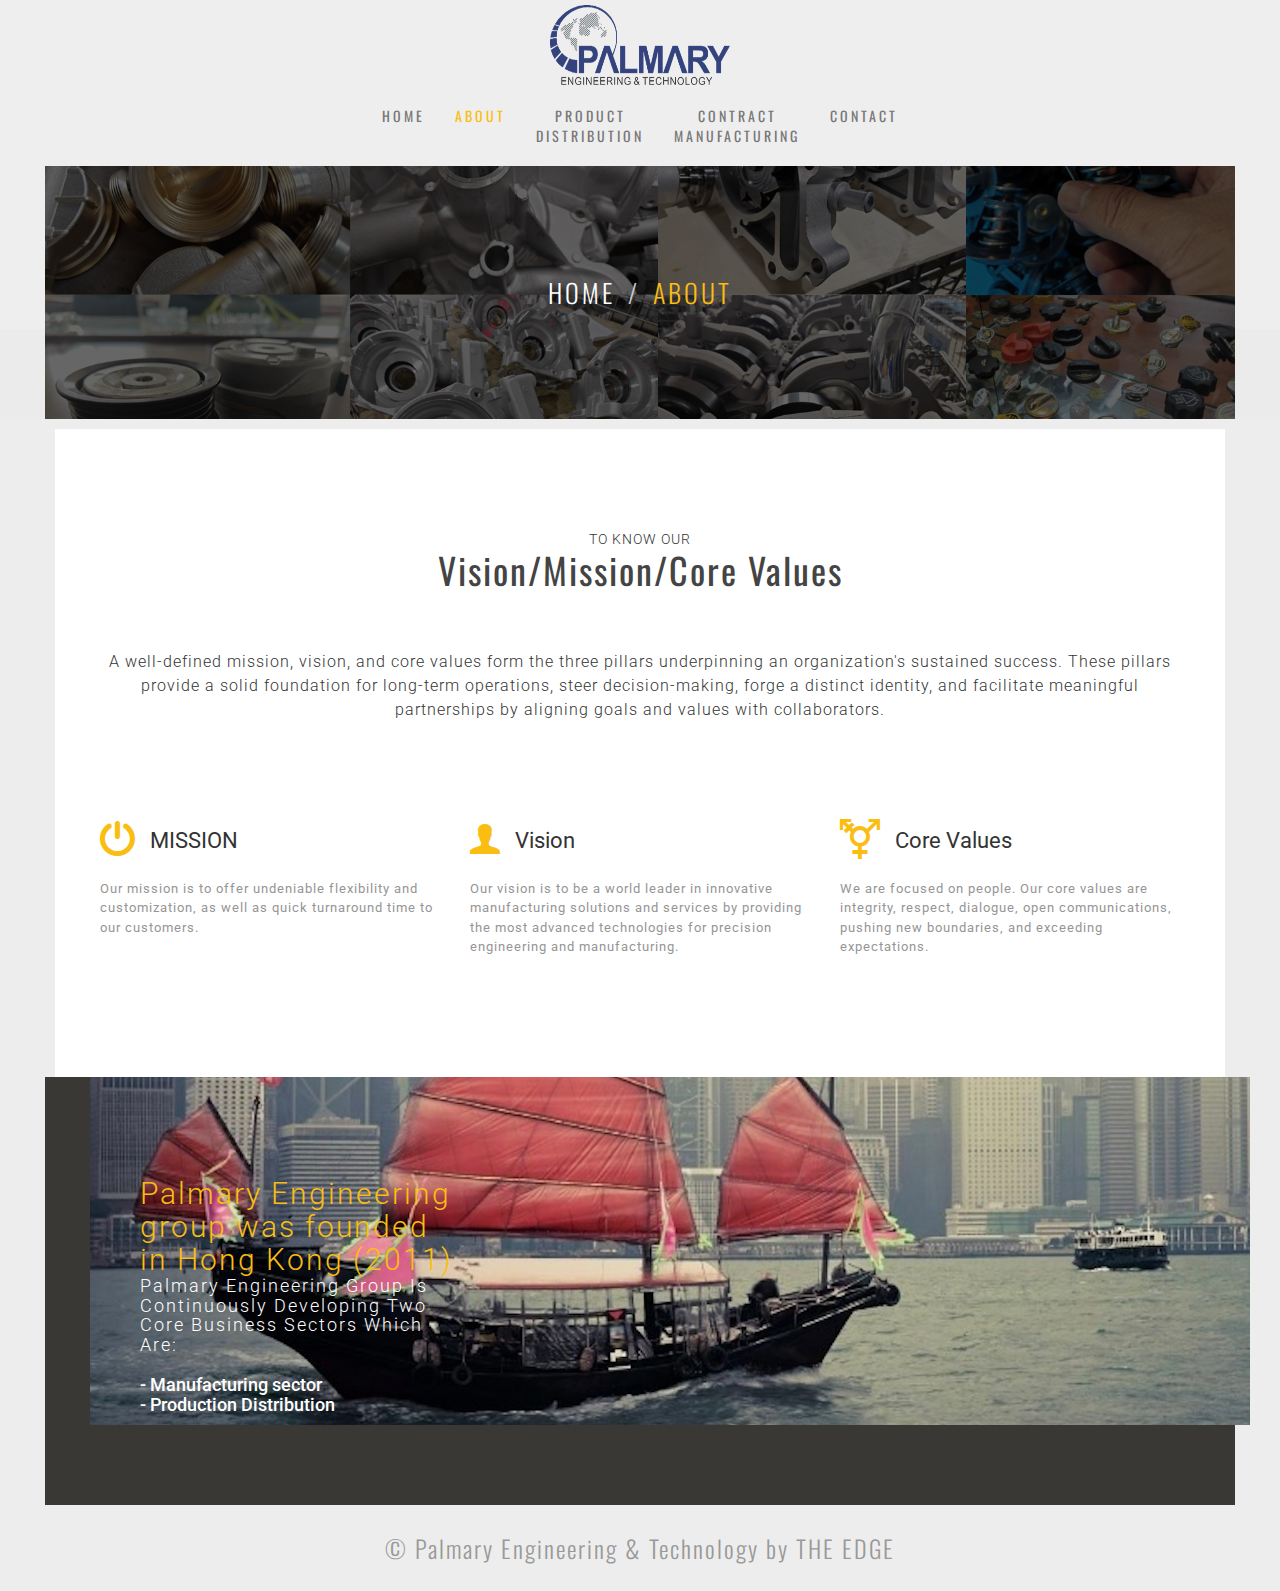
==== commit 99784457: "Add files via upload" ====
--- a/about.html
+++ b/about.html
@@ -29,7 +29,7 @@
     <body>
 
     <!-- Site Header -->
-        <div class="site-header-bg">
+        <div id="logoHeader" class="site-header-bg">
             <div class="container">
                 <div class="row justify-content-center">
                     <div class="col-sm-12 text-center">
@@ -190,6 +190,19 @@
         </footer>
 
     <!-- Scripts -->
+     <script>
+var prevScrollpos = window.pageYOffset;
+window.onscroll = function() {
+var currentScrollPos = window.pageYOffset;
+  if (prevScrollpos > currentScrollPos) {
+    document.getElementById("logoHeader").style.top = "0";
+  } else {
+    document.getElementById("logoHeader").style.top = "-90px";
+  }
+  
+  prevScrollpos = currentScrollPos;
+}
+</script>
         <script src="assets/js/jquery-1.12.3.min.js"></script>
         <script src="assets/js/bootstrap.min.js"></script>
         <script src="assets/js/jquery.magnific-popup.min.js"></script>
--- a/assets/css/main.css
+++ b/assets/css/main.css
@@ -80,21 +80,31 @@
 /*======================================================================
 ##		Header Section
 =======================================================================*/
+
 #logoHeader{
-  position: fixed;
+
+	position: -webkit-sticky; /* For Safari */
+  position: sticky;
+  top: 0;
+  z-index: 999; 
+  transition: 0.5s;
+ /* position: fixed;
   top: 0;
   width: 100%;
   height: 100px;
   display: block;
-  transition: top 0.2s; /* Smooth transition for the top property */
-  position: fixed; /* Example positioning, adjust as necessary */
-}
-}
+  transition: top 0.4s; 
+  position: fixed; */
+} 
+
+
+
 .site-header-bg{
 	width: 100%;
 	background-color: #eee;
 	z-index: 1;
 	padding-top: 5px;
+	padding-bottom: 5px;
 	color: #fff;
 	justify-content: center;
 	text-transform: uppercase;
@@ -132,7 +142,7 @@
 	letter-spacing: 3px;
 	background: #eee;
 	position: relative;
-	margin-top:90px;
+	margin-bottom: 10px;
 }
 .header-quote{
 	color: #fabe12;
@@ -384,6 +394,14 @@
     height: auto; /* Maintains the aspect ratio */
   }
 }
+@keyframes flash {
+  0%, 100% { opacity: 1; }
+  50% { opacity: 0; }
+}
+.btn-flash {
+  animation: flash 3s infinite;
+}
+
 /*======================================================================
 ##		History Section
 =======================================================================*/
